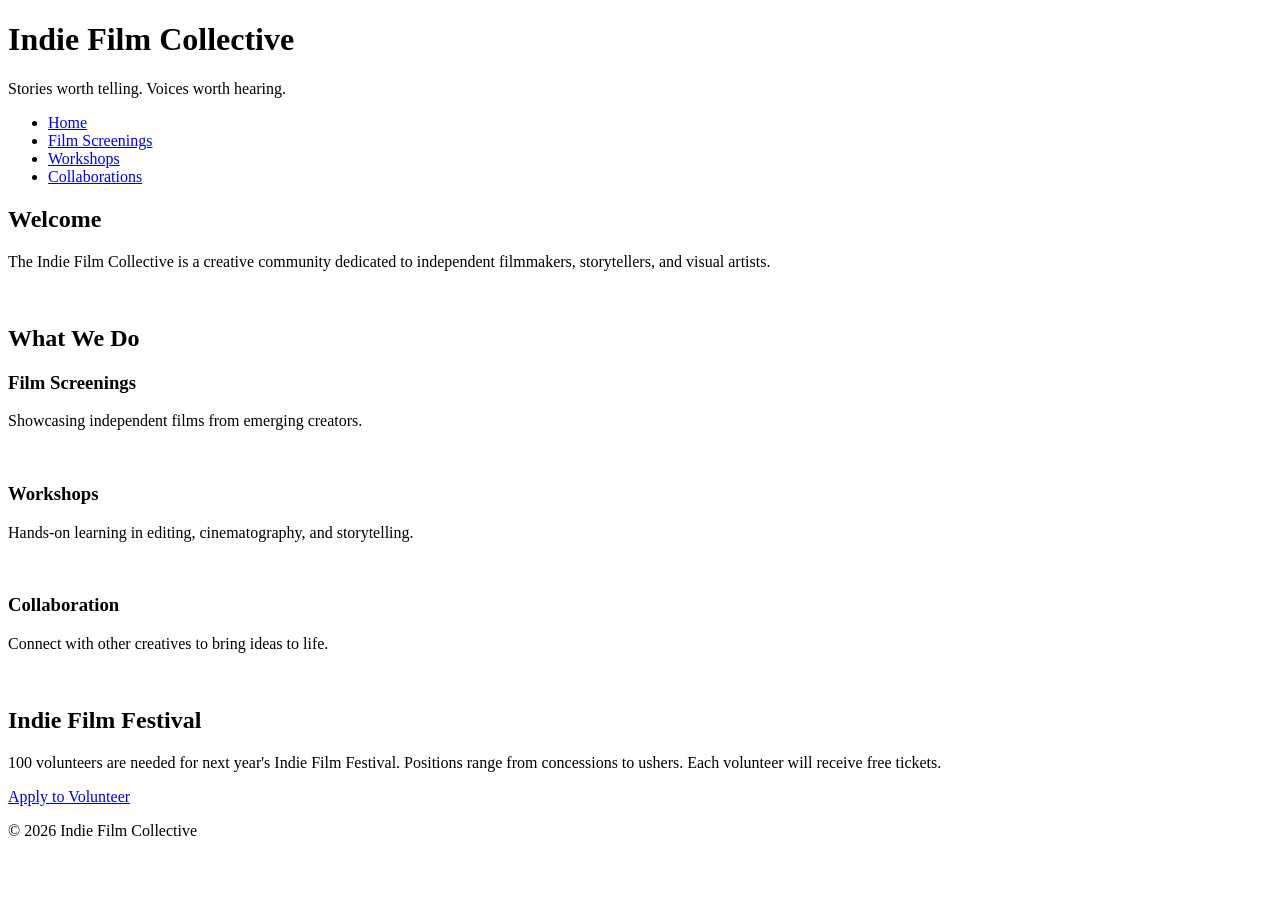
==== index.html @ 84dc1e85 "added new pages/files" ====
<!DOCTYPE html>
<html lang="en">

<head>
    <meta charset="UTF-8">
    <meta name="viewport" content="width=device-width, initial-scale=1.0">
    <title>Indie Film Collective</title>
    <link rel="stylesheet" href="styles.css">
</head>

<body>
    <!-- Copy and paste this header in each new page -->
    <header>
        <h1>Indie Film Collective</h1>
        <p>Stories worth telling. Voices worth hearing.</p>
    </header>
    <!-- Update these hrefs to relative links to their new pages and copy and paste in each new page -->
    <nav>
        <ul>
            <li><a href="#">Home</a></li>
            <li><a href="screenings.html">Film Screenings</a></li>
            <li><a href="workshops.html">Workshops</a></li>
            <li><a href="collaborations.html">Collaborations</a></li>
        </ul>
    </nav>
    <main>
        <!-- This section stays on the homepage -->
        <section>
            <h2>Welcome</h2>
            <p>The Indie Film Collective is a creative community dedicated to independent filmmakers, storytellers, and
                visual artists.</p>
            <img src="images/filmmaker.jpg" width="500" alt="">
        </section>
        <section> <!-- This section can be deleted from the homepage. It will not be copied to a new page -->
            <h2>What We Do</h2>
            <div class="card-row">
                <!-- Transfer this section the the new screenings page -->
                <section id="screenings">
                    <h3>Film Screenings</h3>
                    <p>Showcasing independent films from emerging creators.</p>
                    <img src="images/screenings.jpg" width="500" alt="">
                </section>
                <!-- Transfer this section the the new workshops page -->
                <section id="workshops">
                    <h3>Workshops</h3>
                    <p>Hands-on learning in editing, cinematography, and storytelling.</p>
                    <img src="images/workshops.jpg" width="500" alt="">
                </section>
                <!-- Transfer this section the the new collaborations page -->
                <section id="collaborations">
                    <h3>Collaboration</h3>
                    <p>Connect with other creatives to bring ideas to life.</p>
                    <img src="images/collaboration.jpg" width="500" alt="">
                </section>
            </div>
        </section>
    </main>
    <!--Copy this aside in each new page-->
    <aside>
        <h2>Indie Film Festival</h2>
        <p>100 volunteers are needed for next year's Indie Film Festival. Positions range from concessions to ushers.
            Each volunteer will receive free tickets.</p>
        <a href="#">Apply to Volunteer</a>
    </aside>
    <!--Copy this footer in each new page-->
    <footer>
        <p>&copy; 2026 Indie Film Collective</p>
    </footer>
</body>

</html>
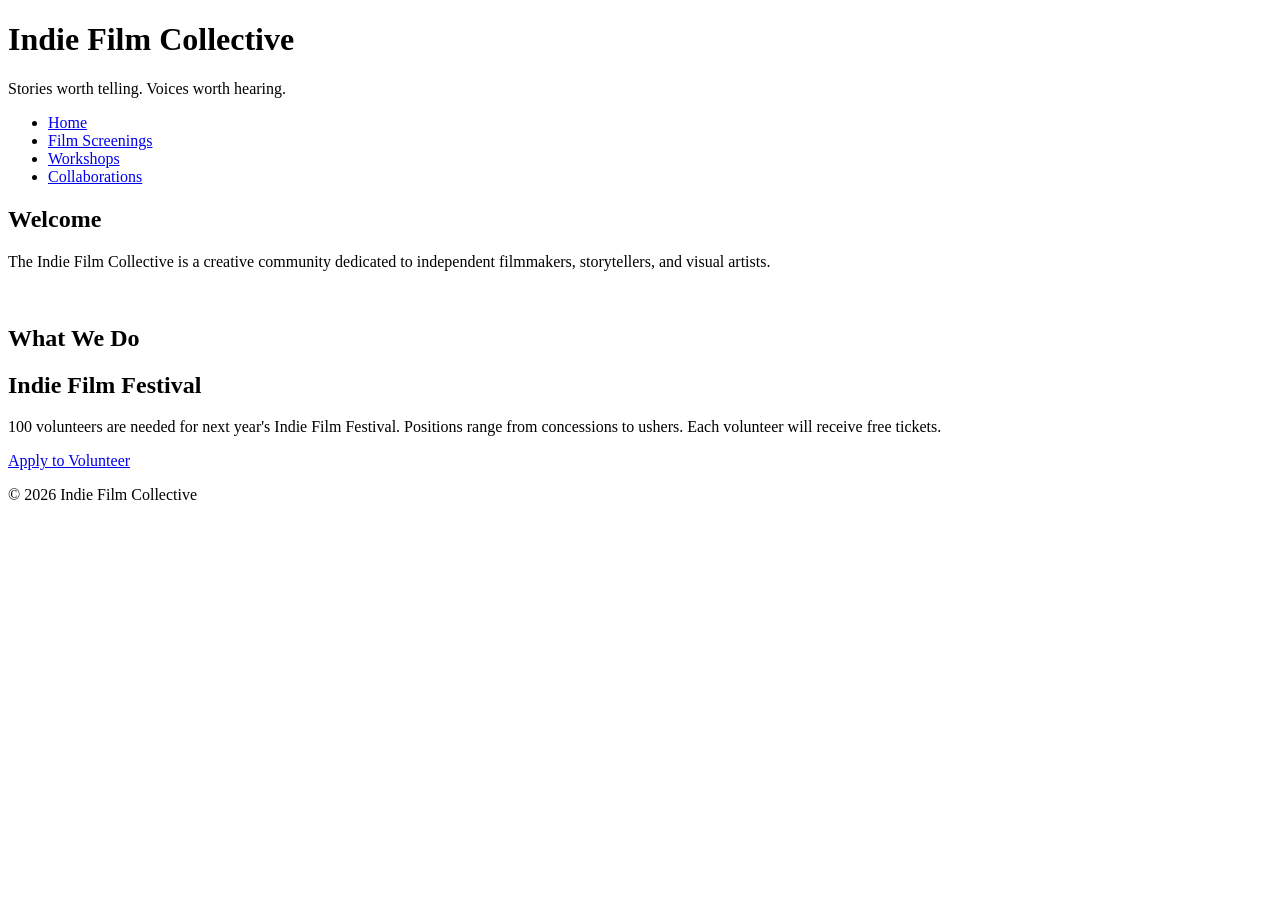
==== commit 8093a041: "added home/index.html and css styles" ====
--- a/index.html
+++ b/index.html
@@ -4,8 +4,8 @@
 <head>
     <meta charset="UTF-8">
     <meta name="viewport" content="width=device-width, initial-scale=1.0">
+    <link rel="stylesheet" href="styles.css">
     <title>Indie Film Collective</title>
-    <link rel="stylesheet" href="styles.css">
 </head>
 
 <body>
@@ -17,7 +17,7 @@
     <!-- Update these hrefs to relative links to their new pages and copy and paste in each new page -->
     <nav>
         <ul>
-            <li><a href="#">Home</a></li>
+            <li><a href="index.html">Home</a></li>
             <li><a href="screenings.html">Film Screenings</a></li>
             <li><a href="workshops.html">Workshops</a></li>
             <li><a href="collaborations.html">Collaborations</a></li>
@@ -35,25 +35,12 @@
             <h2>What We Do</h2>
             <div class="card-row">
                 <!-- Transfer this section the the new screenings page -->
-                <section id="screenings">
-                    <h3>Film Screenings</h3>
-                    <p>Showcasing independent films from emerging creators.</p>
-                    <img src="images/screenings.jpg" width="500" alt="">
-                </section>
+
                 <!-- Transfer this section the the new workshops page -->
-                <section id="workshops">
-                    <h3>Workshops</h3>
-                    <p>Hands-on learning in editing, cinematography, and storytelling.</p>
-                    <img src="images/workshops.jpg" width="500" alt="">
-                </section>
+
                 <!-- Transfer this section the the new collaborations page -->
-                <section id="collaborations">
-                    <h3>Collaboration</h3>
-                    <p>Connect with other creatives to bring ideas to life.</p>
-                    <img src="images/collaboration.jpg" width="500" alt="">
-                </section>
-            </div>
-        </section>
+
+
     </main>
     <!--Copy this aside in each new page-->
     <aside>
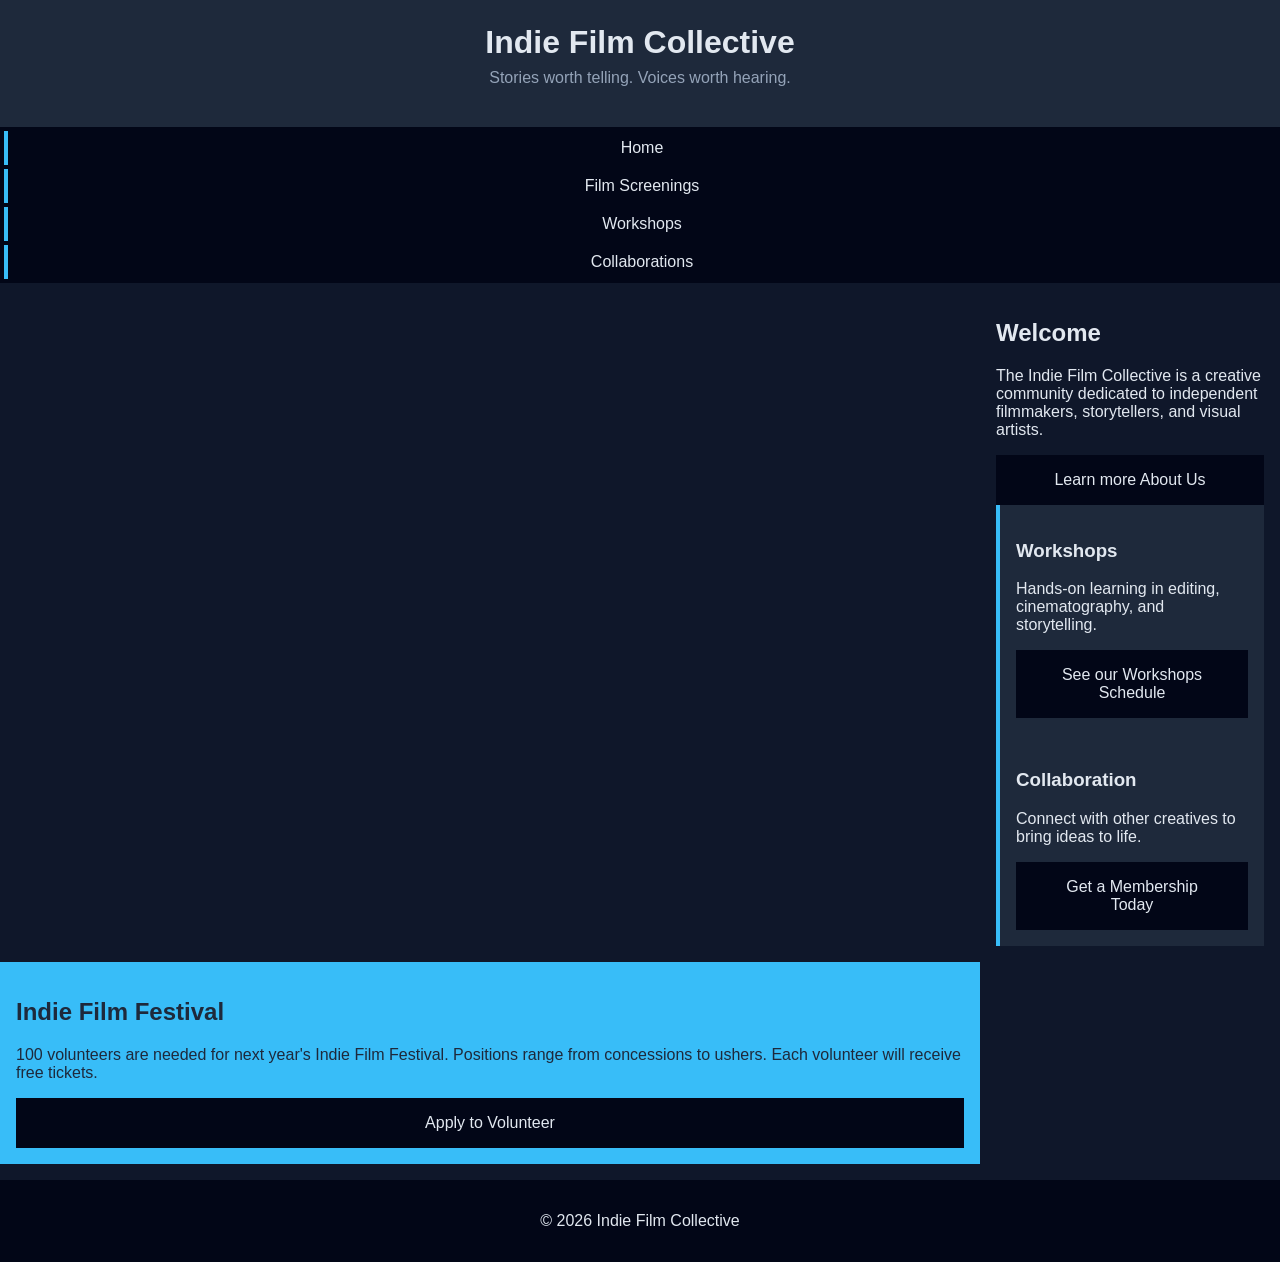
==== commit 02754e16: "CSS style update-as per notes: in css" ====
--- a/index.html
+++ b/index.html
@@ -9,12 +9,12 @@
 </head>
 
 <body>
-    <!-- Copy and paste this header in each new page -->
+
     <header>
         <h1>Indie Film Collective</h1>
         <p>Stories worth telling. Voices worth hearing.</p>
     </header>
-    <!-- Update these hrefs to relative links to their new pages and copy and paste in each new page -->
+
     <nav>
         <ul>
             <li><a href="index.html">Home</a></li>
@@ -23,36 +23,44 @@
             <li><a href="collaborations.html">Collaborations</a></li>
         </ul>
     </nav>
+
+    <img src="images/filmmaker.jpg" width="500" alt="">
+
     <main>
-        <!-- This section stays on the homepage -->
+
         <section>
             <h2>Welcome</h2>
             <p>The Indie Film Collective is a creative community dedicated to independent filmmakers, storytellers, and
                 visual artists.</p>
-            <img src="images/filmmaker.jpg" width="500" alt="">
+            <a href="screening.html">Learn more About Us</a>
+
         </section>
-        <section> <!-- This section can be deleted from the homepage. It will not be copied to a new page -->
-            <h2>What We Do</h2>
-            <div class="card-row">
-                <!-- Transfer this section the the new screenings page -->
 
-                <!-- Transfer this section the the new workshops page -->
+        <section id="workshops">
+            <h3>Workshops</h3>
+            <p>Hands-on learning in editing, cinematography, and storytelling.</p>
+            <a href="workshops.html">See our Workshops Schedule</a>
+        </section>
 
-                <!-- Transfer this section the the new collaborations page -->
-
+        <section id="collaborations">
+            <h3>Collaboration</h3>
+            <p>Connect with other creatives to bring ideas to life.</p>
+            <a href="collaborations.html">Get a Membership Today</a>
+        </section>
 
     </main>
-    <!--Copy this aside in each new page-->
+
     <aside>
         <h2>Indie Film Festival</h2>
         <p>100 volunteers are needed for next year's Indie Film Festival. Positions range from concessions to ushers.
             Each volunteer will receive free tickets.</p>
-        <a href="#">Apply to Volunteer</a>
+        <a href="volunteer.html">Apply to Volunteer</a>
     </aside>
-    <!--Copy this footer in each new page-->
+
     <footer>
         <p>&copy; 2026 Indie Film Collective</p>
     </footer>
+
 </body>
 
 </html>
--- a/styles.css
+++ b/styles.css
@@ -0,0 +1,128 @@
+/* CSS by Christina Carrasquilla, iteration by  Charles Mavaro*/
+
+/* ===== Color Palette ===== 
+
+    backgound: #0f172a;
+    nav-footer: #020617;
+    card: #1e293b;
+    text-main: #e2e8f0;
+    text-muted: #94a3b8;
+    accent: #38bdf8;
+}
+*/
+
+/* ===== GLOBAL (Base) Styles ===== */
+body {
+    font-family: Helvetica, Arial, sans-serif;
+    margin: 0;
+    background-color: #0f172a;
+    color: #e2e8f0;
+    min-width: 500px;
+    display: grid;
+    grid-template-columns: 1fr 300px;
+}
+
+header {
+    background-color: #1e293b;
+    text-align: center;
+    padding: 1.5rem;
+    grid-column: 1/-1;
+}
+
+header h1 {
+    margin: 0;
+}
+
+header p {
+    margin-top: 0.5rem;
+    color: #94a3b8;
+}
+
+nav {
+    background-color: #020617;
+    grid-column: 1/-1;
+    flex: spaced around
+}
+
+nav ul {
+    list-style: none;
+    margin: 0;
+    padding: 0;
+}
+
+nav a {
+    color: #e2e8f0;
+    text-decoration: none;
+    padding: 0.5rem;
+    display: block;
+    border-left: 4px solid #38bdf8;
+    margin: .25rem;
+}
+
+nav a:hover {
+    background-color: #334155;
+}
+
+main {
+    padding: 1rem;
+}
+
+img {
+    width: 100%;
+}
+
+#screenings,
+#workshops,
+#collaborations {
+    background-color: #1e293b;
+    padding: 1rem;
+    padding: 1rem;
+    border-left: 4px solid #38bdf8;
+}
+
+aside {
+    background-color: #38bdf8;
+    color: #1e293b;
+    padding: 1rem;
+    padding: 1rem;
+}
+
+a {
+    display: block;
+    background-color: #020617;
+    color: #e2e8f0;
+    padding: 1rem 2rem;
+    text-decoration: none;
+    text-align: center;
+}
+
+a:hover {
+    color: #020617;
+    background-color: #e2e8f0;
+}
+
+@media screen and (min-width: 800px) {
+    .card-row {
+        display: flex;
+    }
+
+    .card-row section {
+        width: 30%
+    }
+}
+
+footer {
+    background-color: #020617;
+    text-align: center;
+    padding: 1rem;
+    margin-top: 1rem;
+    grid-column: 1/-1;
+}
+
+/* ===== Media Query (Medium) ===== */
+
+/* change the body's grid template to 1fr 300px */
+/* target the header, nav, and footer and style their grid-column to 1/-1 */
+/* target the nav and display it flex, spaceed around */
+/* target the .card-row to display flex */
+/* target the sections in .card-row witha width for 30% */
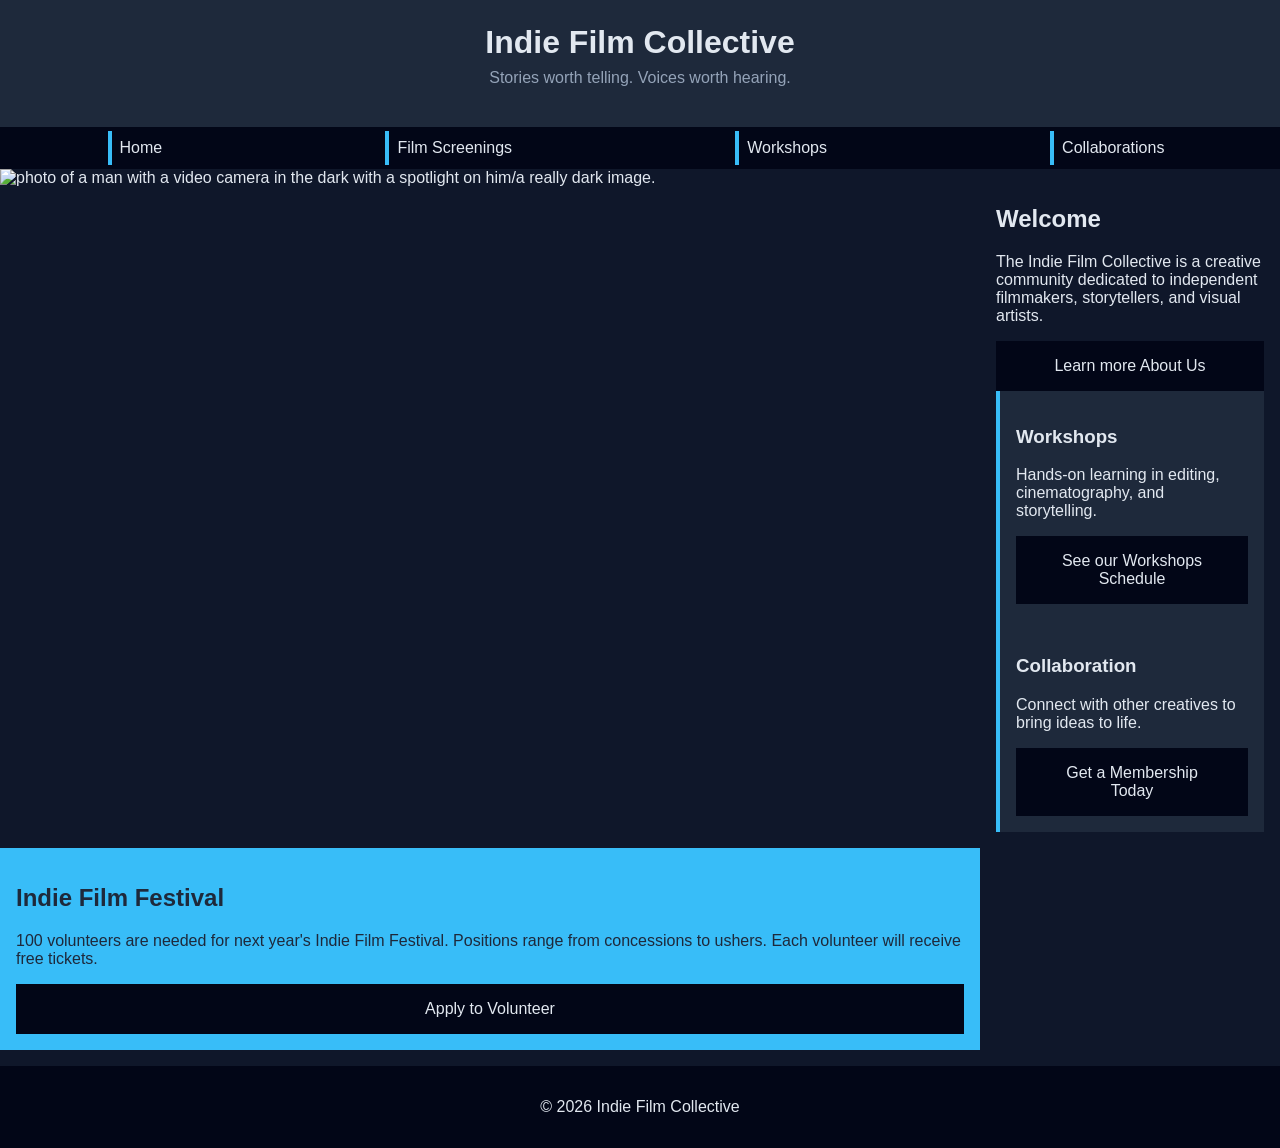
==== commit 0b0fb0d0: "added some changes and upgrades to css and other files" ====
--- a/index.html
+++ b/index.html
@@ -9,12 +9,10 @@
 </head>
 
 <body>
-
     <header>
         <h1>Indie Film Collective</h1>
         <p>Stories worth telling. Voices worth hearing.</p>
     </header>
-
     <nav>
         <ul>
             <li><a href="index.html">Home</a></li>
@@ -23,44 +21,35 @@
             <li><a href="collaborations.html">Collaborations</a></li>
         </ul>
     </nav>
-
-    <img src="images/filmmaker.jpg" width="500" alt="">
-
+    <img src="images/filmmaker.jpg"
+        alt="photo of a man with a video camera in the dark with a spotlight on him/a really dark image." width=" 500">
     <main>
-
         <section>
             <h2>Welcome</h2>
             <p>The Indie Film Collective is a creative community dedicated to independent filmmakers, storytellers, and
                 visual artists.</p>
-            <a href="screening.html">Learn more About Us</a>
-
+            <a href="screenings.html">Learn more About Us</a>
         </section>
-
         <section id="workshops">
             <h3>Workshops</h3>
             <p>Hands-on learning in editing, cinematography, and storytelling.</p>
             <a href="workshops.html">See our Workshops Schedule</a>
         </section>
-
         <section id="collaborations">
             <h3>Collaboration</h3>
             <p>Connect with other creatives to bring ideas to life.</p>
             <a href="collaborations.html">Get a Membership Today</a>
         </section>
-
     </main>
-
     <aside>
         <h2>Indie Film Festival</h2>
         <p>100 volunteers are needed for next year's Indie Film Festival. Positions range from concessions to ushers.
             Each volunteer will receive free tickets.</p>
         <a href="volunteer.html">Apply to Volunteer</a>
     </aside>
-
     <footer>
         <p>&copy; 2026 Indie Film Collective</p>
     </footer>
-
 </body>
 
 </html>
--- a/styles.css
+++ b/styles.css
@@ -17,9 +17,50 @@
     margin: 0;
     background-color: #0f172a;
     color: #e2e8f0;
-    min-width: 500px;
-    display: grid;
-    grid-template-columns: 1fr 300px;
+
+}
+
+nav ul {
+    display: flex;
+    flex-wrap: wrap;
+    justify-content: space-around;
+    list-style: none;
+    margin: 0;
+    padding: 0;
+}
+
+form {
+    max-width: 100%;
+}
+
+@media screen and (min-width: 800px) {
+    body {
+        display: grid;
+        grid-template-columns: 1fr 300px;
+    }
+}
+
+header,
+nav,
+footer {
+    grid-column: 1 / -1;
+}
+
+.card-row {
+    flex-direction: row;
+}
+
+.card-row section {
+    box-sizing: border-box;
+    background-color: white;
+    width: 30%;
+    padding: 1rem;
+    border: 1px solid #e5e5e5;
+}
+
+form {
+    max-width: 40rem;
+    margin-inline: auto;
 }
 
 header {
@@ -41,14 +82,10 @@
 nav {
     background-color: #020617;
     grid-column: 1/-1;
-    flex: spaced around
+
 }
 
-nav ul {
-    list-style: none;
-    margin: 0;
-    padding: 0;
-}
+
 
 nav a {
     color: #e2e8f0;
@@ -101,15 +138,6 @@
     background-color: #e2e8f0;
 }
 
-@media screen and (min-width: 800px) {
-    .card-row {
-        display: flex;
-    }
-
-    .card-row section {
-        width: 30%
-    }
-}
 
 footer {
     background-color: #020617;
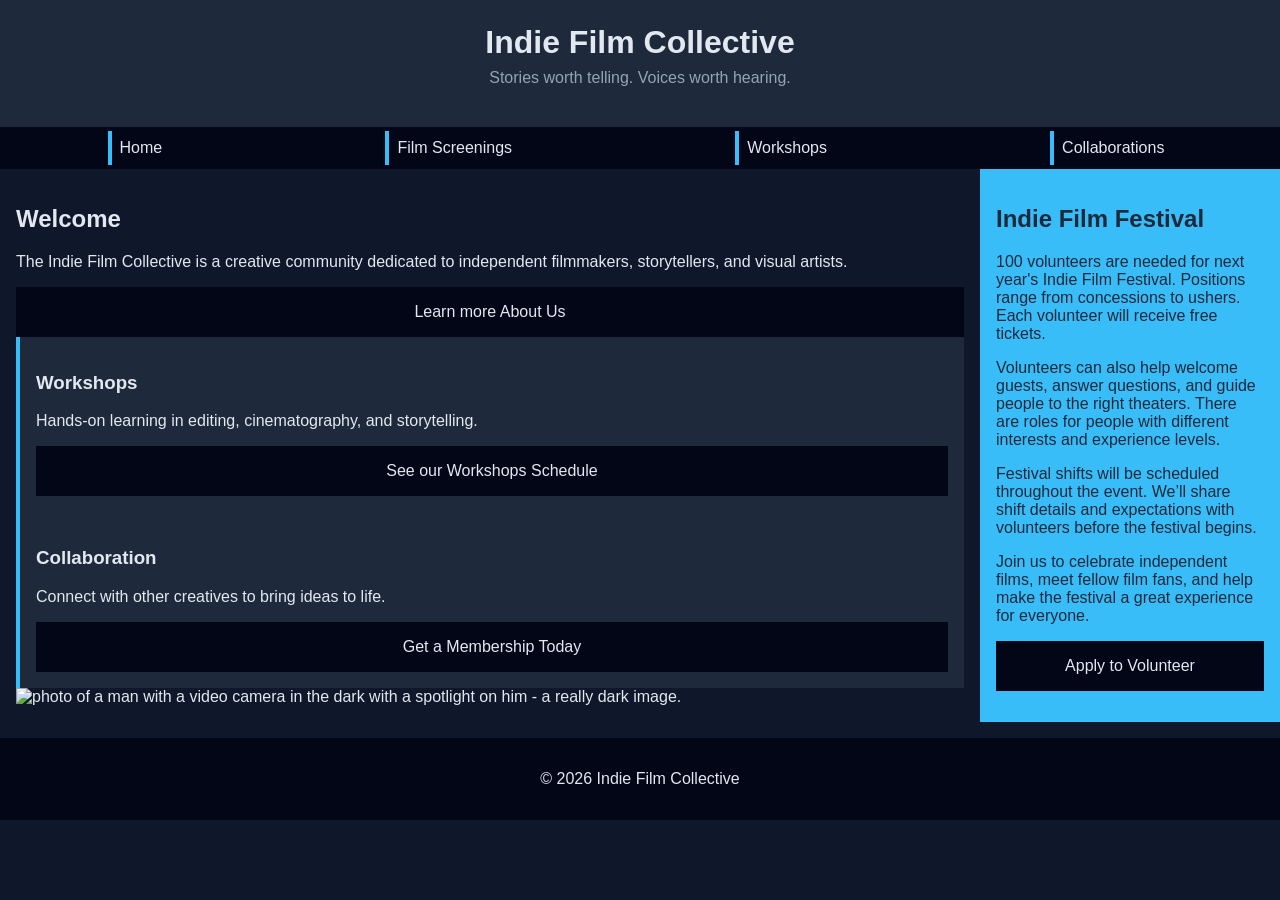
==== commit 822577a6: "added a few fixes with indenting  and a <p> or 2" ====
--- a/index.html
+++ b/index.html
@@ -21,8 +21,7 @@
             <li><a href="collaborations.html">Collaborations</a></li>
         </ul>
     </nav>
-    <img src="images/filmmaker.jpg"
-        alt="photo of a man with a video camera in the dark with a spotlight on him/a really dark image." width=" 500">
+
     <main>
         <section>
             <h2>Welcome</h2>
@@ -40,11 +39,23 @@
             <p>Connect with other creatives to bring ideas to life.</p>
             <a href="collaborations.html">Get a Membership Today</a>
         </section>
+        <img src="images/filmmaker.jpg"
+            alt="photo of a man with a video camera in the dark with a spotlight on him - a really dark image."
+            width="500">
     </main>
     <aside>
         <h2>Indie Film Festival</h2>
         <p>100 volunteers are needed for next year's Indie Film Festival. Positions range from concessions to ushers.
             Each volunteer will receive free tickets.</p>
+
+        <p>Volunteers can also help welcome guests, answer questions, and guide people to the right theaters. There are
+            roles for people with different interests and experience levels.</p>
+
+        <p>Festival shifts will be scheduled throughout the event. We’ll share shift details and expectations with
+            volunteers before the festival begins.</p>
+
+        <p>Join us to celebrate independent films, meet fellow film fans, and help make the festival a great experience
+            for everyone.</p>
         <a href="volunteer.html">Apply to Volunteer</a>
     </aside>
     <footer>
--- a/styles.css
+++ b/styles.css
@@ -2,7 +2,7 @@
 
 /* ===== Color Palette ===== 
 
-    backgound: #0f172a;
+    background: #0f172a;
     nav-footer: #020617;
     card: #1e293b;
     text-main: #e2e8f0;
@@ -82,10 +82,7 @@
 nav {
     background-color: #020617;
     grid-column: 1/-1;
-
 }
-
-
 
 nav a {
     color: #e2e8f0;
@@ -108,6 +105,7 @@
     width: 100%;
 }
 
+#volunteer,
 #screenings,
 #workshops,
 #collaborations {
@@ -145,12 +143,4 @@
     padding: 1rem;
     margin-top: 1rem;
     grid-column: 1/-1;
-}
-
-/* ===== Media Query (Medium) ===== */
-
-/* change the body's grid template to 1fr 300px */
-/* target the header, nav, and footer and style their grid-column to 1/-1 */
-/* target the nav and display it flex, spaceed around */
-/* target the .card-row to display flex */
-/* target the sections in .card-row witha width for 30% */+}
